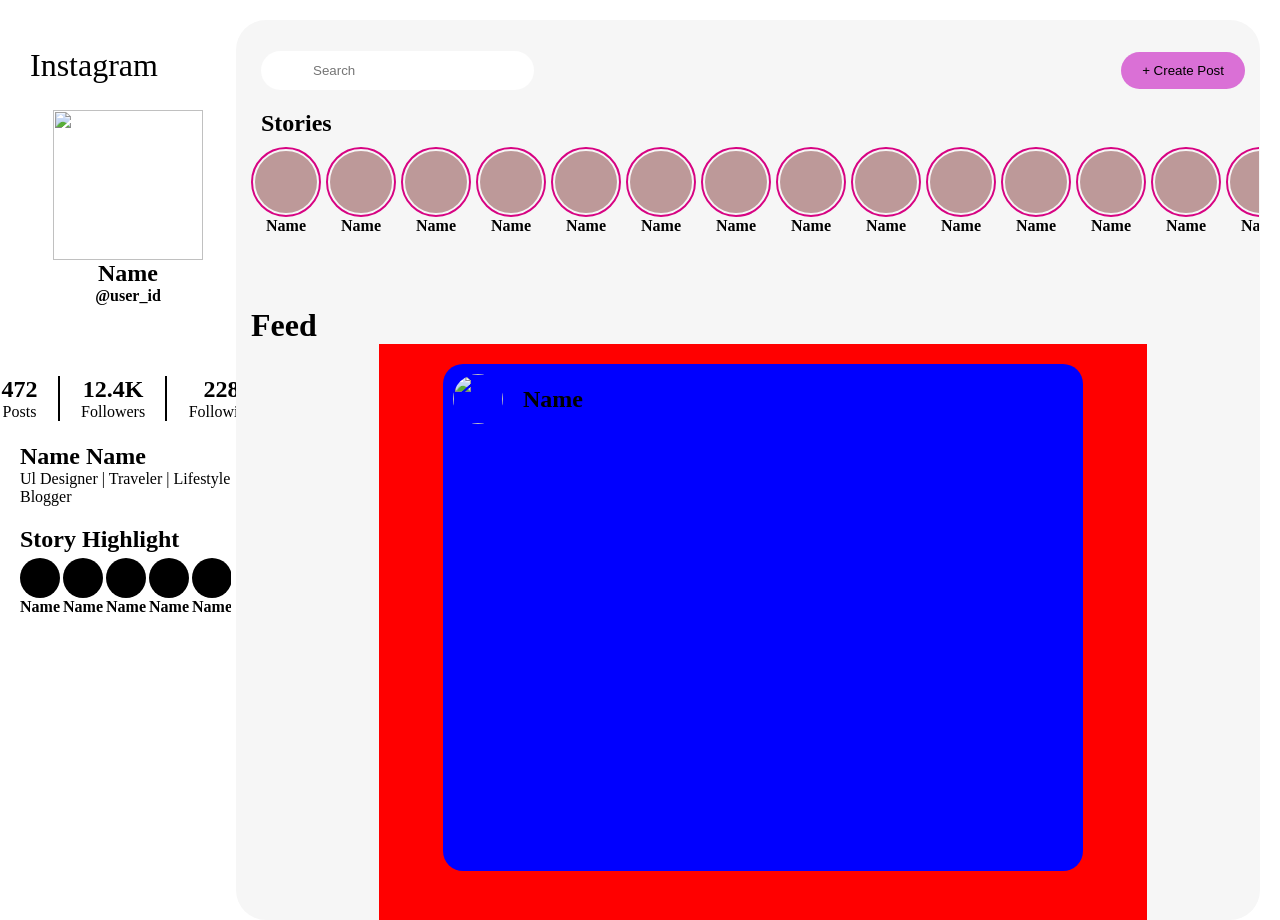
==== insta_ui.html @ d6f54a0d "first commit" ====
<!DOCTYPE html>
<html lang="en">

<head>
    <meta charset="UTF-8">
    <meta name="viewport" content="width=device-width, initial-scale=1.0">
    <title>Document</title>
    <link rel="stylesheet" href="insta_ui.css">

        <link rel="stylesheet" href="https://cdnjs.cloudflare.com/ajax/libs/font-awesome/7.0.1/css/all.min.css" integrity="sha512-2SwdPD6INVrV/lHTZbO2nodKhrnDdJK9/kg2XD1r9uGqPo1cUbujc+IYdlYdEErWNu69gVcYgdxlmVmzTWnetw==" crossorigin="anonymous" referrerpolicy="no-referrer" />

</head>

<body>
    <div class="wrapper">
        <div class="insta">
            <div class="sidebar">
                <div class="leftnav">
                    <i class="fa-brands fa-square-instagram" style="color: #f00f62;"></i>
                    <p>Instagram</p>
                </div>

                <div class="profile">
                    <img src="https://imgs.search.brave.com/yH-lH4SM4FFnxfjitkCtKKZLbABXUXQbHV92c3Gjn4c/rs:fit:860:0:0:0/g:ce/aHR0cHM6Ly9zdGF0/aWMudmVjdGVlenku/Y29tL3N5c3RlbS9y/ZXNvdXJjZXMvdGh1/bWJuYWlscy8wMjUv/ODY5LzYzMS9zbWFs/bC9wcm9maWxlLWlt/YWdlLW9mLW1hbi1h/dmF0YXItZm9yLXNv/Y2lhbC1uZXR3b3Jr/cy13aXRoLWhhbGYt/Y2lyY2xlLWZhc2hp/b24tYnJpZ2h0LWls/bHVzdHJhdGlvbi1p/bi10cmVuZHktc3R5/bGUtZnJlZS12ZWN0/b3IuanBn" alt="">

                  <h2>Name</h2>
                  <h4>@user_id</h4>  

                </div>

                <div class="follower">
                    <div class="b1">
                        <h2>472</h2>
                        <p>Posts</p>
                    </div>
                    <div class="b2">
                        <h2>12.4K</h2>
                        <p>Followers</p>
                    </div>
                    <div class="b3">
                        <h2>228</h2>
                        <p>Following</p>
                    </div>
                </div>

                <div class="about">
                    <h2>Name Name</h2>
                    <p>Ul Designer | Traveler | Lifestyle Blogger</p>
                </div>

                <div class="highlight">
                    <h2>Story Highlight</h2>
                    <div class="highlight-story">
                        <div class="circle-container">
                            <div class="cir1"></div>
                            <h4>Name</h4>
                        </div>
                        <div class="circle-container">
                            <div class="cir1"></div>
                            <h4>Name</h4>
                        </div>
                        <div class="circle-container">
                            <div class="cir1"></div>
                            <h4>Name</h4>
                        </div>
                        <div class="circle-container">
                            <div class="cir1"></div>
                            <h4>Name</h4>
                        </div>
                        <div class="circle-container">
                            <div class="cir1"></div>
                            <h4>Name</h4>
                        </div>
                        <div class="circle-container">
                            <div class="cir1"></div>
                            <h4>Name</h4>
                        </div>
                        <div class="circle-container">
                            <div class="cir1"></div>
                            <h4>Name</h4>
                        </div>
                        <div class="circle-container">
                            <div class="cir1"></div>
                            <h4>Name</h4>
                        </div>
                        <div class="circle-container">
                            <div class="cir1"></div>
                            <h4>Name</h4>
                        </div>

                    </div>
                </div>


            </div>
            <div class="right">
                <nav class="topnav">
                    <div class="search">
                        <input type="search" name="search" id="" placeholder="Search">
                    </div>

                    <div class="topnavright">
                        <i class="fa-regular fa-bell icon"></i>

                        <i class="fa-brands fa-facebook-messenger icon"></i>

                        <button>+ Create Post</button>
                    </div>
                </nav>
                <nav class="bottomnav">
                    <h1>Stories</h1>
                    <div class="stories">
                        <div class="circle-container">
                            <div class="circle">
                                
                            </div>
                            <h4>Name</h4>
                        </div>
                        <div class="circle-container">
                            <div class="circle"></div>
                            <h4>Name</h4>
                        </div>
                        <div class="circle-container">
                            <div class="circle"></div>
                            <h4>Name</h4>
                        </div>
                        <div class="circle-container">
                            <div class="circle"></div>
                            <h4>Name</h4>
                        </div>
                        <div class="circle-container">
                            <div class="circle"></div>
                            <h4>Name</h4>
                        </div>
                        <div class="circle-container">
                            <div class="circle"></div>
                            <h4>Name</h4>
                        </div>
                        <div class="circle-container">
                            <div class="circle"></div>
                            <h4>Name</h4>
                        </div>
                        <div class="circle-container">
                            <div class="circle"></div>
                            <h4>Name</h4>
                        </div>
                        <div class="circle-container">
                            <div class="circle"></div>
                            <h4>Name</h4>
                        </div>
                        <div class="circle-container">
                            <div class="circle"></div>
                            <h4>Name</h4>
                        </div>
                        <div class="circle-container">
                            <div class="circle"></div>
                            <h4>Name</h4>
                        </div>
                        <div class="circle-container">
                            <div class="circle"></div>
                            <h4>Name</h4>
                        </div>
                        <div class="circle-container">
                            <div class="circle"></div>
                            <h4>Name</h4>
                        </div>
                        <div class="circle-container">
                            <div class="circle"></div>
                            <h4>Name</h4>
                        </div>
                        <div class="circle-container">
                            <div class="circle"></div>
                            <h4>Name</h4>
                        </div>
                        <div class="circle-container">
                            <div class="circle"></div>
                            <h4>Name</h4>
                        </div>
                        <div class="circle-container">
                            <div class="circle"></div>
                            <h4>Name</h4>
                        </div>
                        <div class="circle-container">
                            <div class="circle"></div>
                            <h4>Name</h4>
                        </div>
                        <div class="circle-container">
                            <div class="circle"></div>
                            <h4>Name</h4>
                        </div>
                        <div class="circle-container">
                            <div class="circle"></div>
                            <h4>Name</h4>
                        </div>
                        <div class="circle-container">
                            <div class="circle"></div>
                            <h4>Name</h4>
                        </div>
                        <div class="circle-container">
                            <div class="circle"></div>
                            <h4>Name</h4>
                        </div>
                        <div class="circle-container">
                            <div class="circle"></div>
                            <h4>Name</h4>
                        </div>
                        <div class="circle-container">
                            <div class="circle"></div>
                            <h4>Name</h4>
                        </div>
                        <div class="circle-container">
                            <div class="circle"></div>
                            <h4>Name</h4>
                        </div>
                        <div class="circle-container">
                            <div class="circle"></div>
                            <h4>Name</h4>
                        </div>
                        <div class="circle-container">
                            <div class="circle"></div>
                            <h4>Name</h4>
                        </div>
                        
                    </div>
                </nav>

                <div class="feed">

                    <h1>Feed</h1>

                    <div class="post-container">
                        <div class="post">
                            <div class="posttop">
                                <div class="posttop-right">
                                    <img src="https://encrypted-tbn0.gstatic.com/images?q=tbn:ANd9GcRjqQ5aHoVm0pZDqhSgb-rv_5wQsPZP5J-Ejw&s" alt="" class="post-profile">
                                    <h2>Name</h2>
                                </div>

                                <div class="posttop-left">
                                    <i class="fa-solid fa-ellipsis"></i>
                                    
                                </div>


                                 </div>
                                <div class="cont">
                                    <img src="https://media.istockphoto.com/id/539107688/photo/kangchenjunga-mountain-view.webp?a=1&b=1&s=612x612&w=0&k=20&c=PJYGpLGxBIz_PtU9el8HHFB5L-c2yngNA0Az7jkosrw=" alt="">
                               
                            </div>
                            
                        </div>
                    </div>
                </div>

            </div>

        </div>
    </div>
</body>

</html>
---- insta_ui.css ----
* {
    margin: 0;
    padding: 0;
    box-sizing: border-box;
}

html,
body {
    width: 100%;
    height: 100%;
    
}

.wrapper {
    margin-top: 20px;
    width: 100%;
    position: relative;
}

.insta {
    height: 100vh;
    width: 100%;
    display: flex;
}

.sidebar {
    position: fixed;
    padding-left: 20px;
    padding-right: 20px;
    width: 20%;
    height: 100%;
}

.right {
    padding: 5px;
    background-color: #F6F6F6;
    width: calc(100% - 20%);
    height: 100%;
    position: fixed;
    right: 20px;
    border-radius: 30px;

}

.topnav {
    height: 10vh;
    width: 100%;
    display: flex;
    position: fixed;
    position: relative;
    right: 0;

}


.search {
    width: 50%;
    display: flex;
    align-items: center;
    padding: 20px 20px;


}

.search input {
    padding: 10px 50px;
    border-radius: 30px;
    border: 2px solid transparent;
}

.topnavright {
    padding: 10px 10px;
    width: 50%;
    display: flex;
    gap: 20px;
    align-items: center;
    justify-content: end;
}

.topnavright button {
    background-color: orchid;
    padding: 10px 20px;
    border-radius: 20px;
    border: 1px solid transparent;
}


.bottomnav {
    width: 100%;
    height: 15vh;
    position: fixed;
    top: 10vh;
    padding: 10px;
}

.bottomnav h1 {
    padding: 10px;
}

.stories {
    width: 80%;
    display: flex;
    overflow-x: auto;
    scrollbar-width: none;
    align-items: center;
    gap: 5px;

}
.circle-container{
    display: flex;
    flex-direction: column;
    align-items: center;
}

.circle {
    flex-shrink: 0;
    height: 70px;
    width: 70px;
    border-radius: 70px;
    background-color: rgb(189, 153, 153);
    padding: 2px;
    background-clip: content-box;
    border: 2px solid rgb(215, 3, 130);
}

.circle img{
    height: 55px;
    width: 55px;
    border-radius: 55px;
    overflow: hidden;
    object-fit: cover;  
}
.icon {
    font-size:   xx-large;
}

.feed{
    position: fixed;
    height: 67vh;
    bottom: 0;
    padding: 10px;
    
}
.post-container{
    position: relative;
    margin-left: 10vw;
    padding-top: 20px;
    height: 100%;
    width: 60vw;
    background-color: red;
    display: flex;
    flex-direction: column;
    align-items: center;
    
}
.post{
    position: relative;

    background-color: blue;
    width: 50vw;
    height: 90%;
    border-radius: 20px;
}
.posttop{
    padding: 10px;
    display: flex;
    align-items: center;
    position: relative;
    width: 100%;
}

.posttop-right{
    display: flex;
    align-items: center;
    gap: 20px;
    width: 50%;
    /* background-color: aqua; */
}
.posttop-left{
    display: flex;
    padding: 10px;
    width: 50%;
    align-items: center;
    justify-content: right;
    font-size: 30px;
}

.post-profile{
    height: 50px;       
    width: 50px;
    border-radius: 50px;
}

.cont{
    display: flex;
    justify-content: center;
    /* width: 100%; */
    height: 100%;
    object-fit: cover;  
}
.leftnav {
    height: 10vh;
    display: flex;
    font-size: xx-large;
    align-items: center;
    gap: 10px;
}


.profile {
    display: flex;
    flex-direction: column;
    align-items: center;
    height: 25vh;
}

.profile img {
    height: 150px;
    width: 150px;
}

.follower {
    margin-top: 2vh;
    height: 10vh;
    text-align: center;
    display: flex;
    align-items: center;
    justify-content: center;
    gap: 10%;
}

.b1 {

    padding-right: 20px;
    border-right: 2px solid black;
}

.b2 {
    padding-right: 20px;
    border-right: 2px solid black;
}

.b3 {
    /* padding-right: 20px; */
    /* border-right: 2px solid black; */
}

.about {
    margin-bottom: 20px;
}

.hstory {
    height: 7vh;
}
.highlight-story{
    display: flex;
    align-items: center;
    gap: 3px;
    overflow-x: auto;
    scrollbar-width: none;
    margin-right: 5px;
    margin-top: 5px;
}
.cir1 {
    height: 40px;
    width: 40px;
    border-radius: 40px;
    background-color: black;
    /* background-clip: content-box;
    padding: 1px;
     border: 2px solid rgb(215, 3, 130); */
    flex-shrink: 0; 
}
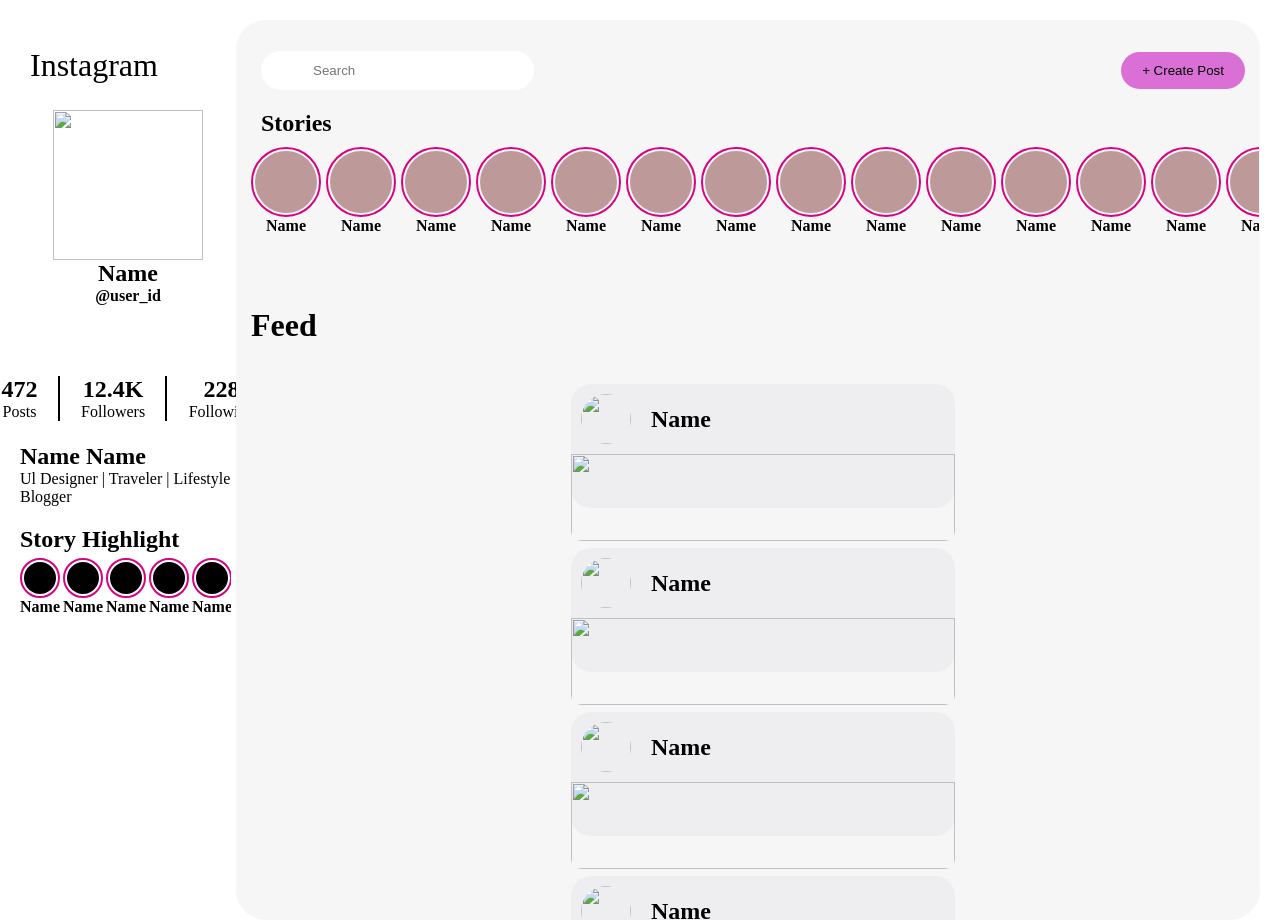
==== commit c4341fcf: "commit2" ====
--- a/insta_ui.html
+++ b/insta_ui.html
@@ -7,7 +7,9 @@
     <title>Document</title>
     <link rel="stylesheet" href="insta_ui.css">
 
-        <link rel="stylesheet" href="https://cdnjs.cloudflare.com/ajax/libs/font-awesome/7.0.1/css/all.min.css" integrity="sha512-2SwdPD6INVrV/lHTZbO2nodKhrnDdJK9/kg2XD1r9uGqPo1cUbujc+IYdlYdEErWNu69gVcYgdxlmVmzTWnetw==" crossorigin="anonymous" referrerpolicy="no-referrer" />
+    <link rel="stylesheet" href="https://cdnjs.cloudflare.com/ajax/libs/font-awesome/7.0.1/css/all.min.css"
+        integrity="sha512-2SwdPD6INVrV/lHTZbO2nodKhrnDdJK9/kg2XD1r9uGqPo1cUbujc+IYdlYdEErWNu69gVcYgdxlmVmzTWnetw=="
+        crossorigin="anonymous" referrerpolicy="no-referrer" />
 
 </head>
 
@@ -21,10 +23,11 @@
                 </div>
 
                 <div class="profile">
-                    <img src="https://imgs.search.brave.com/yH-lH4SM4FFnxfjitkCtKKZLbABXUXQbHV92c3Gjn4c/rs:fit:860:0:0:0/g:ce/aHR0cHM6Ly9zdGF0/aWMudmVjdGVlenku/Y29tL3N5c3RlbS9y/ZXNvdXJjZXMvdGh1/bWJuYWlscy8wMjUv/ODY5LzYzMS9zbWFs/bC9wcm9maWxlLWlt/YWdlLW9mLW1hbi1h/dmF0YXItZm9yLXNv/Y2lhbC1uZXR3b3Jr/cy13aXRoLWhhbGYt/Y2lyY2xlLWZhc2hp/b24tYnJpZ2h0LWls/bHVzdHJhdGlvbi1p/bi10cmVuZHktc3R5/bGUtZnJlZS12ZWN0/b3IuanBn" alt="">
-
-                  <h2>Name</h2>
-                  <h4>@user_id</h4>  
+                    <img src="https://imgs.search.brave.com/yH-lH4SM4FFnxfjitkCtKKZLbABXUXQbHV92c3Gjn4c/rs:fit:860:0:0:0/g:ce/aHR0cHM6Ly9zdGF0/aWMudmVjdGVlenku/Y29tL3N5c3RlbS9y/ZXNvdXJjZXMvdGh1/bWJuYWlscy8wMjUv/ODY5LzYzMS9zbWFs/bC9wcm9maWxlLWlt/YWdlLW9mLW1hbi1h/dmF0YXItZm9yLXNv/Y2lhbC1uZXR3b3Jr/cy13aXRoLWhhbGYt/Y2lyY2xlLWZhc2hp/b24tYnJpZ2h0LWls/bHVzdHJhdGlvbi1p/bi10cmVuZHktc3R5/bGUtZnJlZS12ZWN0/b3IuanBn"
+                        alt="">
+
+                    <h2>Name</h2>
+                    <h4>@user_id</h4>
 
                 </div>
 
@@ -52,39 +55,39 @@
                     <h2>Story Highlight</h2>
                     <div class="highlight-story">
                         <div class="circle-container">
-                            <div class="cir1"></div>
-                            <h4>Name</h4>
-                        </div>
-                        <div class="circle-container">
-                            <div class="cir1"></div>
-                            <h4>Name</h4>
-                        </div>
-                        <div class="circle-container">
-                            <div class="cir1"></div>
-                            <h4>Name</h4>
-                        </div>
-                        <div class="circle-container">
-                            <div class="cir1"></div>
-                            <h4>Name</h4>
-                        </div>
-                        <div class="circle-container">
-                            <div class="cir1"></div>
-                            <h4>Name</h4>
-                        </div>
-                        <div class="circle-container">
-                            <div class="cir1"></div>
-                            <h4>Name</h4>
-                        </div>
-                        <div class="circle-container">
-                            <div class="cir1"></div>
-                            <h4>Name</h4>
-                        </div>
-                        <div class="circle-container">
-                            <div class="cir1"></div>
-                            <h4>Name</h4>
-                        </div>
-                        <div class="circle-container">
-                            <div class="cir1"></div>
+                            <div class="circle cir1"></div>
+                            <h4>Name</h4>
+                        </div>
+                        <div class="circle-container">
+                            <div class="circle cir1"></div>
+                            <h4>Name</h4>
+                        </div>
+                        <div class="circle-container">
+                            <div class="circle cir1"></div>
+                            <h4>Name</h4>
+                        </div>
+                        <div class="circle-container">
+                            <div class="circle cir1"></div>
+                            <h4>Name</h4>
+                        </div>
+                        <div class="circle-container">
+                            <div class="circle cir1"></div>
+                            <h4>Name</h4>
+                        </div>
+                        <div class="circle-container">
+                            <div class="circle cir1"></div>
+                            <h4>Name</h4>
+                        </div>
+                        <div class="circle-container">
+                            <div class="circle cir1"></div>
+                            <h4>Name</h4>
+                        </div>
+                        <div class="circle-container">
+                            <div class="circle cir1"></div>
+                            <h4>Name</h4>
+                        </div>
+                        <div class="circle-container">
+                            <div class="circle cir1"></div>
                             <h4>Name</h4>
                         </div>
 
@@ -112,115 +115,115 @@
                     <div class="stories">
                         <div class="circle-container">
                             <div class="circle">
-                                
-                            </div>
-                            <h4>Name</h4>
-                        </div>
-                        <div class="circle-container">
-                            <div class="circle"></div>
-                            <h4>Name</h4>
-                        </div>
-                        <div class="circle-container">
-                            <div class="circle"></div>
-                            <h4>Name</h4>
-                        </div>
-                        <div class="circle-container">
-                            <div class="circle"></div>
-                            <h4>Name</h4>
-                        </div>
-                        <div class="circle-container">
-                            <div class="circle"></div>
-                            <h4>Name</h4>
-                        </div>
-                        <div class="circle-container">
-                            <div class="circle"></div>
-                            <h4>Name</h4>
-                        </div>
-                        <div class="circle-container">
-                            <div class="circle"></div>
-                            <h4>Name</h4>
-                        </div>
-                        <div class="circle-container">
-                            <div class="circle"></div>
-                            <h4>Name</h4>
-                        </div>
-                        <div class="circle-container">
-                            <div class="circle"></div>
-                            <h4>Name</h4>
-                        </div>
-                        <div class="circle-container">
-                            <div class="circle"></div>
-                            <h4>Name</h4>
-                        </div>
-                        <div class="circle-container">
-                            <div class="circle"></div>
-                            <h4>Name</h4>
-                        </div>
-                        <div class="circle-container">
-                            <div class="circle"></div>
-                            <h4>Name</h4>
-                        </div>
-                        <div class="circle-container">
-                            <div class="circle"></div>
-                            <h4>Name</h4>
-                        </div>
-                        <div class="circle-container">
-                            <div class="circle"></div>
-                            <h4>Name</h4>
-                        </div>
-                        <div class="circle-container">
-                            <div class="circle"></div>
-                            <h4>Name</h4>
-                        </div>
-                        <div class="circle-container">
-                            <div class="circle"></div>
-                            <h4>Name</h4>
-                        </div>
-                        <div class="circle-container">
-                            <div class="circle"></div>
-                            <h4>Name</h4>
-                        </div>
-                        <div class="circle-container">
-                            <div class="circle"></div>
-                            <h4>Name</h4>
-                        </div>
-                        <div class="circle-container">
-                            <div class="circle"></div>
-                            <h4>Name</h4>
-                        </div>
-                        <div class="circle-container">
-                            <div class="circle"></div>
-                            <h4>Name</h4>
-                        </div>
-                        <div class="circle-container">
-                            <div class="circle"></div>
-                            <h4>Name</h4>
-                        </div>
-                        <div class="circle-container">
-                            <div class="circle"></div>
-                            <h4>Name</h4>
-                        </div>
-                        <div class="circle-container">
-                            <div class="circle"></div>
-                            <h4>Name</h4>
-                        </div>
-                        <div class="circle-container">
-                            <div class="circle"></div>
-                            <h4>Name</h4>
-                        </div>
-                        <div class="circle-container">
-                            <div class="circle"></div>
-                            <h4>Name</h4>
-                        </div>
-                        <div class="circle-container">
-                            <div class="circle"></div>
-                            <h4>Name</h4>
-                        </div>
-                        <div class="circle-container">
-                            <div class="circle"></div>
-                            <h4>Name</h4>
-                        </div>
-                        
+
+                            </div>
+                            <h4>Name</h4>
+                        </div>
+                        <div class="circle-container">
+                            <div class="circle"></div>
+                            <h4>Name</h4>
+                        </div>
+                        <div class="circle-container">
+                            <div class="circle"></div>
+                            <h4>Name</h4>
+                        </div>
+                        <div class="circle-container">
+                            <div class="circle"></div>
+                            <h4>Name</h4>
+                        </div>
+                        <div class="circle-container">
+                            <div class="circle"></div>
+                            <h4>Name</h4>
+                        </div>
+                        <div class="circle-container">
+                            <div class="circle"></div>
+                            <h4>Name</h4>
+                        </div>
+                        <div class="circle-container">
+                            <div class="circle"></div>
+                            <h4>Name</h4>
+                        </div>
+                        <div class="circle-container">
+                            <div class="circle"></div>
+                            <h4>Name</h4>
+                        </div>
+                        <div class="circle-container">
+                            <div class="circle"></div>
+                            <h4>Name</h4>
+                        </div>
+                        <div class="circle-container">
+                            <div class="circle"></div>
+                            <h4>Name</h4>
+                        </div>
+                        <div class="circle-container">
+                            <div class="circle"></div>
+                            <h4>Name</h4>
+                        </div>
+                        <div class="circle-container">
+                            <div class="circle"></div>
+                            <h4>Name</h4>
+                        </div>
+                        <div class="circle-container">
+                            <div class="circle"></div>
+                            <h4>Name</h4>
+                        </div>
+                        <div class="circle-container">
+                            <div class="circle"></div>
+                            <h4>Name</h4>
+                        </div>
+                        <div class="circle-container">
+                            <div class="circle"></div>
+                            <h4>Name</h4>
+                        </div>
+                        <div class="circle-container">
+                            <div class="circle"></div>
+                            <h4>Name</h4>
+                        </div>
+                        <div class="circle-container">
+                            <div class="circle"></div>
+                            <h4>Name</h4>
+                        </div>
+                        <div class="circle-container">
+                            <div class="circle"></div>
+                            <h4>Name</h4>
+                        </div>
+                        <div class="circle-container">
+                            <div class="circle"></div>
+                            <h4>Name</h4>
+                        </div>
+                        <div class="circle-container">
+                            <div class="circle"></div>
+                            <h4>Name</h4>
+                        </div>
+                        <div class="circle-container">
+                            <div class="circle"></div>
+                            <h4>Name</h4>
+                        </div>
+                        <div class="circle-container">
+                            <div class="circle"></div>
+                            <h4>Name</h4>
+                        </div>
+                        <div class="circle-container">
+                            <div class="circle"></div>
+                            <h4>Name</h4>
+                        </div>
+                        <div class="circle-container">
+                            <div class="circle"></div>
+                            <h4>Name</h4>
+                        </div>
+                        <div class="circle-container">
+                            <div class="circle"></div>
+                            <h4>Name</h4>
+                        </div>
+                        <div class="circle-container">
+                            <div class="circle"></div>
+                            <h4>Name</h4>
+                        </div>
+                        <div class="circle-container">
+                            <div class="circle"></div>
+                            <h4>Name</h4>
+                        </div>
+
                     </div>
                 </nav>
 
@@ -232,22 +235,217 @@
                         <div class="post">
                             <div class="posttop">
                                 <div class="posttop-right">
-                                    <img src="https://encrypted-tbn0.gstatic.com/images?q=tbn:ANd9GcRjqQ5aHoVm0pZDqhSgb-rv_5wQsPZP5J-Ejw&s" alt="" class="post-profile">
-                                    <h2>Name</h2>
-                                </div>
-
-                                <div class="posttop-left">
-                                    <i class="fa-solid fa-ellipsis"></i>
-                                    
-                                </div>
-
-
-                                 </div>
-                                <div class="cont">
-                                    <img src="https://media.istockphoto.com/id/539107688/photo/kangchenjunga-mountain-view.webp?a=1&b=1&s=612x612&w=0&k=20&c=PJYGpLGxBIz_PtU9el8HHFB5L-c2yngNA0Az7jkosrw=" alt="">
-                               
-                            </div>
-                            
+                                    <img src="https://imgs.search.brave.com/ikLs6RO9m5v7WtlPIUS0SZ1FCxKXLwfgo6q0tm3vtmE/rs:fit:500:0:1:0/g:ce/aHR0cHM6Ly9waG90/b3NodWxrLmNvbS93/cC1jb250ZW50L3Vw/bG9hZHMvaW5zdGFn/cmFtLXBmcC1hZXN0/aGV0aWMtYm95LTMu/anBn"
+                                        alt="" class="post-profile">
+                                    <h2>Name</h2>
+                                </div>
+
+                                <div class="posttop-left">
+                                    <i class="fa-solid fa-ellipsis"></i>
+
+                                </div>
+
+
+                            </div>
+                            <div class="cont">
+                                <img src="https://media.istockphoto.com/id/539107688/photo/kangchenjunga-mountain-view.webp?a=1&b=1&s=612x612&w=0&k=20&c=PJYGpLGxBIz_PtU9el8HHFB5L-c2yngNA0Az7jkosrw="
+                                    alt="">
+
+                            </div>
+                            <div class="postbottom">
+                                <div>
+                                    <i class="fa-solid fa-heart"></i>
+                                    <i class="fa-solid fa-comment"></i>
+                                    <i class="fa-solid fa-paper-plane"></i>
+                                </div>
+                                <i class="fa-solid fa-bookmark"></i>
+
+                            </div>
+
+                        </div>
+                        <div class="post">
+                            <div class="posttop">
+                                <div class="posttop-right">
+                                    <img src="https://imgs.search.brave.com/8KIVRvJurXQ5miH1WYoP1EVzG9jVbPg2_zXTKpWnqZM/rs:fit:500:0:1:0/g:ce/aHR0cHM6Ly93d3cu/aW5zdGFuZXdzcGFw/ZXIuY29tL3dwLWNv/bnRlbnQvdXBsb2Fk/cy8yMDI0LzA0L2lu/c3RhZ3JhbS1zYWQt/cGZwLTE1LTMwMHgz/MDAucG5n"
+                                        alt="" class="post-profile">
+                                    <h2>Name</h2>
+                                </div>
+
+                                <div class="posttop-left">
+                                    <i class="fa-solid fa-ellipsis"></i>
+
+                                </div>
+
+
+                            </div>
+                            <div class="cont">
+                                <img src="https://images.unsplash.com/photo-1501785888041-af3ef285b470?w=800&auto=format&fit=crop&q=60&ixlib=rb-4.1.0&ixid=M3wxMjA3fDB8MHxzZWFyY2h8M3x8bGFuZHNjYXBlfGVufDB8fDB8fHww"
+                                    alt="">
+
+                            </div>
+                            <div class="postbottom">
+                                <div>
+                                    <i class="fa-solid fa-heart"></i>
+                                    <i class="fa-solid fa-comment"></i>
+                                    <i class="fa-solid fa-paper-plane"></i>
+                                </div>
+                                <i class="fa-solid fa-bookmark"></i>
+
+                            </div>
+
+                        </div>
+                        <div class="post">
+                            <div class="posttop">
+                                <div class="posttop-right">
+                                    <img src="https://imgs.search.brave.com/ikLs6RO9m5v7WtlPIUS0SZ1FCxKXLwfgo6q0tm3vtmE/rs:fit:500:0:1:0/g:ce/aHR0cHM6Ly9waG90/b3NodWxrLmNvbS93/cC1jb250ZW50L3Vw/bG9hZHMvaW5zdGFn/cmFtLXBmcC1hZXN0/aGV0aWMtYm95LTMu/anBn"
+                                        alt="" class="post-profile">
+                                    <h2>Name</h2>
+                                </div>
+
+                                <div class="posttop-left">
+                                    <i class="fa-solid fa-ellipsis"></i>
+
+                                </div>
+
+
+                            </div>
+                            <div class="cont">
+                                <img src="https://images.unsplash.com/photo-1532274402911-5a369e4c4bb5?w=800&auto=format&fit=crop&q=60&ixlib=rb-4.1.0&ixid=M3wxMjA3fDB8MHxzZWFyY2h8Nnx8bGFuZHNjYXBlfGVufDB8fDB8fHww"
+                                    alt="">
+                            </div>
+                            <div class="postbottom">
+                                <div>
+                                    <i class="fa-solid fa-heart"></i>
+                                    <i class="fa-solid fa-comment"></i>
+                                    <i class="fa-solid fa-paper-plane"></i>
+                                </div>
+                                <i class="fa-solid fa-bookmark"></i>
+
+                            </div>
+
+                        </div>
+                        <div class="post">
+                            <div class="posttop">
+                                <div class="posttop-right">
+                                    <img src="https://imgs.search.brave.com/ikLs6RO9m5v7WtlPIUS0SZ1FCxKXLwfgo6q0tm3vtmE/rs:fit:500:0:1:0/g:ce/aHR0cHM6Ly9waG90/b3NodWxrLmNvbS93/cC1jb250ZW50L3Vw/bG9hZHMvaW5zdGFn/cmFtLXBmcC1hZXN0/aGV0aWMtYm95LTMu/anBn"
+                                        alt="" class="post-profile">
+                                    <h2>Name</h2>
+                                </div>
+
+                                <div class="posttop-left">
+                                    <i class="fa-solid fa-ellipsis"></i>
+
+                                </div>
+
+
+                            </div>
+                            <div class="cont">
+                                <img src="https://images.unsplash.com/photo-1494500764479-0c8f2919a3d8?q=80&w=1740&auto=format&fit=crop&ixlib=rb-4.1.0&ixid=M3wxMjA3fDB8MHxwaG90by1wYWdlfHx8fGVufDB8fHx8fA%3D%3D"
+                                    alt="">
+                            </div>
+                            <div class="postbottom">
+                                <div>
+                                    <i class="fa-solid fa-heart"></i>
+                                    <i class="fa-solid fa-comment"></i>
+                                    <i class="fa-solid fa-paper-plane"></i>
+                                </div>
+                                <i class="fa-solid fa-bookmark"></i>
+
+                            </div>
+
+                        </div>
+                        <div class="post">
+                            <div class="posttop">
+                                <div class="posttop-right">
+                                    <img src="https://imgs.search.brave.com/ikLs6RO9m5v7WtlPIUS0SZ1FCxKXLwfgo6q0tm3vtmE/rs:fit:500:0:1:0/g:ce/aHR0cHM6Ly9waG90/b3NodWxrLmNvbS93/cC1jb250ZW50L3Vw/bG9hZHMvaW5zdGFn/cmFtLXBmcC1hZXN0/aGV0aWMtYm95LTMu/anBn"
+                                        alt="" class="post-profile">
+                                    <h2>Name</h2>
+                                </div>
+
+                                <div class="posttop-left">
+                                    <i class="fa-solid fa-ellipsis"></i>
+
+                                </div>
+
+
+                            </div>
+                            <div class="cont">
+                                <img src="https://media.istockphoto.com/id/539107688/photo/kangchenjunga-mountain-view.webp?a=1&b=1&s=612x612&w=0&k=20&c=PJYGpLGxBIz_PtU9el8HHFB5L-c2yngNA0Az7jkosrw="
+                                    alt="">
+
+                            </div>
+                            <div class="postbottom">
+                                <div>
+                                    <i class="fa-solid fa-heart"></i>
+                                    <i class="fa-solid fa-comment"></i>
+                                    <i class="fa-solid fa-paper-plane"></i>
+                                </div>
+                                <i class="fa-solid fa-bookmark"></i>
+
+                            </div>
+
+                        </div>
+                        <div class="post">
+                            <div class="posttop">
+                                <div class="posttop-right">
+                                    <img src="https://imgs.search.brave.com/ikLs6RO9m5v7WtlPIUS0SZ1FCxKXLwfgo6q0tm3vtmE/rs:fit:500:0:1:0/g:ce/aHR0cHM6Ly9waG90/b3NodWxrLmNvbS93/cC1jb250ZW50L3Vw/bG9hZHMvaW5zdGFn/cmFtLXBmcC1hZXN0/aGV0aWMtYm95LTMu/anBn"
+                                        alt="" class="post-profile">
+                                    <h2>Name</h2>
+                                </div>
+
+                                <div class="posttop-left">
+                                    <i class="fa-solid fa-ellipsis"></i>
+
+                                </div>
+
+
+                            </div>
+                            <div class="cont">
+                                <img src="https://media.istockphoto.com/id/539107688/photo/kangchenjunga-mountain-view.webp?a=1&b=1&s=612x612&w=0&k=20&c=PJYGpLGxBIz_PtU9el8HHFB5L-c2yngNA0Az7jkosrw="
+                                    alt="">
+
+                            </div>
+                            <div class="postbottom">
+                                <div>
+                                    <i class="fa-solid fa-heart"></i>
+                                    <i class="fa-solid fa-comment"></i>
+                                    <i class="fa-solid fa-paper-plane"></i>
+                                </div>
+                                <i class="fa-solid fa-bookmark"></i>
+
+                            </div>
+
+                        </div>
+                        <div class="post">
+                            <div class="posttop">
+                                <div class="posttop-right">
+                                    <img src="https://imgs.search.brave.com/ikLs6RO9m5v7WtlPIUS0SZ1FCxKXLwfgo6q0tm3vtmE/rs:fit:500:0:1:0/g:ce/aHR0cHM6Ly9waG90/b3NodWxrLmNvbS93/cC1jb250ZW50L3Vw/bG9hZHMvaW5zdGFn/cmFtLXBmcC1hZXN0/aGV0aWMtYm95LTMu/anBn"
+                                        alt="" class="post-profile">
+                                    <h2>Name</h2>
+                                </div>
+
+                                <div class="posttop-left">
+                                    <i class="fa-solid fa-ellipsis"></i>
+
+                                </div>
+
+
+                            </div>
+                            <div class="cont">
+                                <img src="https://media.istockphoto.com/id/539107688/photo/kangchenjunga-mountain-view.webp?a=1&b=1&s=612x612&w=0&k=20&c=PJYGpLGxBIz_PtU9el8HHFB5L-c2yngNA0Az7jkosrw="
+                                    alt="">
+
+                            </div>
+                            <div class="postbottom">
+                                <div>
+                                    <i class="fa-solid fa-heart"></i>
+                                    <i class="fa-solid fa-comment"></i>
+                                    <i class="fa-solid fa-paper-plane"></i>
+                                </div>
+                                <i class="fa-solid fa-bookmark"></i>
+
+                            </div>
+
                         </div>
                     </div>
                 </div>
--- a/insta_ui.css
+++ b/insta_ui.css
@@ -4,8 +4,7 @@
     box-sizing: border-box;
 }
 
-html,
-body {
+html,body {
     width: 100%;
     height: 100%;
     
@@ -147,18 +146,20 @@
     padding-top: 20px;
     height: 100%;
     width: 60vw;
-    background-color: red;
+    /* background-color: red;    */
     display: flex;
     flex-direction: column;
     align-items: center;
+    overflow: scroll;
+    scrollbar-width: none;
     
 }
 .post{
     position: relative;
-
-    background-color: blue;
-    width: 50vw;
-    height: 90%;
+    margin: 20px;
+    background-color: rgba(234, 234, 237, 0.675);
+    width: 30vw;
+    height: 50vh;
     border-radius: 20px;
 }
 .posttop{
@@ -195,8 +196,28 @@
     display: flex;
     justify-content: center;
     /* width: 100%; */
-    height: 100%;
+    height: 70%;
     object-fit: cover;  
+}
+
+.cont img{
+    width: 100%;
+    height: 100%;
+    object-fit: cover;
+    border-bottom-left-radius: 10px;
+    border-bottom-right-radius: 10px;
+}
+
+.postbottom{
+    display: flex;
+    padding: 15px 10px;
+    
+    align-items: center;
+    justify-content: space-between;
+
+}
+.postbottom i{
+    font-size: 20px;
 }
 .leftnav {
     height: 10vh;
@@ -228,6 +249,7 @@
     justify-content: center;
     gap: 10%;
 }
+
 
 .b1 {
 
